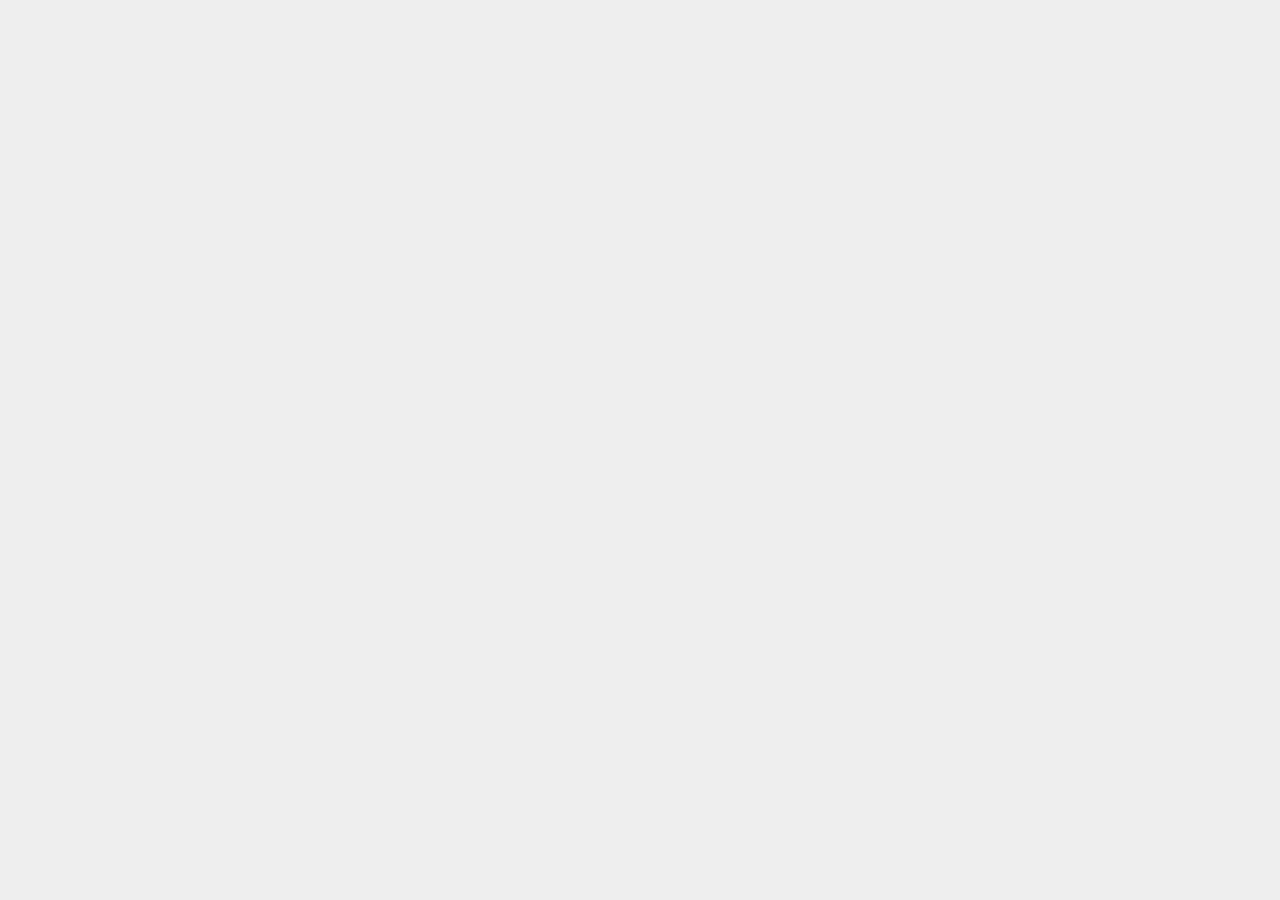
==== index.html @ 571a6769 "add new functionality" ====
<!DOCTYPE html>

<head>
    <meta name="viewport" content="width=device-width, initial-scale=1">
    <meta charset="utf-8">
    <title>Swipe Twitch - best clips on your phone</title>
    <meta name="description" content="Swipe Twitch - best clips on your phone">
    <meta name="robots" content="index, follow">
    <meta name="author" content="gaserd">
    <link rel="apple-touch-icon" sizes="180x180" href="apple-touch-icon.png">
    <link rel="icon" type="image/png" sizes="32x32" href="favicon-32x32.png">
    <link rel="icon" type="image/png" sizes="16x16" href="favicon-16x16.png">
    <link rel="manifest" href="site.webmanifest">
    <link rel="mask-icon" href="safari-pinned-tab.svg" color="#5bbad5">
    <meta name="msapplication-TileColor" content="#da532c">
    <meta name="theme-color" content="#ffffff">
    <meta name="apple-mobile-web-app-status-bar-style" content="black">

    <script src="https://hammerjs.github.io/dist/hammer.js"></script>
</head>

<body>
    <div class="main">
        <div class="swiper-container">
            <div class="swiper-wrapper">

            </div>
        </div>
    </div>

</body>

<style>
    html,
    body {
        position: relative;
        height: 100%;
    }

    body {
        background: #eee;
        font-family: Helvetica Neue, Helvetica, Arial, sans-serif;
        font-size: 14px;
        color: #000;
        margin: 0;
        padding: 0;
    }

    .main {
        overflow-y: hidden;
    }


    .main,
    .swiper-container,
    .swiper-wrapper,
    .swiper-slide {
        height: 100%;
    }

    .swiper-slide {
        background-color: #000;
        width: 100%;
        height: 100%;
    }

    .swiper-slide video {
        position: absolute;
        top: 0;
        left: 0;
        bottom: 0;
        right: 0;
        margin: auto;
    }

    .forbidden-error {
        color: #fff;
        padding: 1em;
    }
</style>

<script>

    let INDEX_VIEW_CLIP = 0
    let clips = []

    async function getClips() {
        let ID = 'ghotej777m8rk7kmsp5yp4oo9t3fjg'
        let TWITCH_URL = 'https://api.twitch.tv/kraken/clips/top?language=ru&period=week&limit=50'

        return fetch(TWITCH_URL, {
            headers: {
                'Accept': 'application/vnd.twitchtv.v5+json',
                'Client-ID': ID
            }
        })
            .then(data => data.json())
            .then(data => data.clips ? data.clips : [])
    }

    function clearVideo() {
        document.getElementById(`swiper-slide${INDEX_VIEW_CLIP}`).innerHTML = ''
    }

    function renderVideo(tracking_id) {

        let videoStatus = 0
        //0 - на паузе
        //1 - старт

        document.getElementById(`swiper-slide${INDEX_VIEW_CLIP}`).innerHTML += `<video style="width: 100%;" src="https://clips-media-assets2.twitch.tv/AT-cm%7C${tracking_id}.mp4"/>`

        setTimeout(function () {

            if (document.querySelector(`#swiper-slide${INDEX_VIEW_CLIP} video`).currentTime == 0) {
                videoStatus = 0
            } else {
                videoStatus = 1
            }

            document.querySelector(`#swiper-slide${INDEX_VIEW_CLIP} video`).addEventListener('click', function () {
                if (videoStatus == 0) {
                    document.querySelector(`#swiper-slide${INDEX_VIEW_CLIP} video`).play()
                    videoStatus = 1
                } else {
                    document.querySelector(`#swiper-slide${INDEX_VIEW_CLIP} video`).pause()
                    videoStatus = 0
                }
            })
        },1000)
    }

    function renderListClips(clips) {
        return `
            ${clips.map((clip, id) => `
                <div class="swiper-slide" id="swiper-slide${id}">
                    
                </div>`).join(' ')}
            `
    }

    function forbiddenErrorVideo() {
        let clip = clips[INDEX_VIEW_CLIP]
        return `<p class="forbidden-error">К сожалению Twitch не разрешил нам показывать клип от пользователя ${clip.broadcaster.display_name}, 
            но мы оставили для вас <a target="_blank" href="${clip.embed_url}">ссылку</a></p>`
    }

    function swipeUp() {
        clearVideo()

        INDEX_VIEW_CLIP++

        let tracking_id = clips[INDEX_VIEW_CLIP].tracking_id
        renderVideo(tracking_id)

        document.getElementById(`swiper-slide${INDEX_VIEW_CLIP}`).scrollIntoView({ block: "center", behavior: "smooth" });
        document.querySelector(`#swiper-slide${INDEX_VIEW_CLIP} video`).play()

        document.querySelector(`#swiper-slide${INDEX_VIEW_CLIP} video`).onerror = function () {
            document.querySelector(`#swiper-slide${INDEX_VIEW_CLIP}`).innerHTML += forbiddenErrorVideo()
        }
    }

    function swipeDown() {
        clearVideo()

        if (INDEX_VIEW_CLIP != 0)
            INDEX_VIEW_CLIP--

        let tracking_id = clips[INDEX_VIEW_CLIP].tracking_id
        renderVideo(tracking_id)

        document.getElementById(`swiper-slide${INDEX_VIEW_CLIP}`).scrollIntoView({ block: "center", behavior: "smooth" });
        document.querySelector(`#swiper-slide${INDEX_VIEW_CLIP} video`).play()

        document.querySelector(`#swiper-slide${INDEX_VIEW_CLIP} video`).onerror = function () {
            document.querySelector(`#swiper-slide${INDEX_VIEW_CLIP}`).innerHTML += forbiddenErrorVideo()
        }
    }

    async function main() {
        clips = await getClips()

        let wrapper = document.querySelector('.swiper-wrapper')
        wrapper.innerHTML = renderListClips(clips)

        //находим первый клип и рендерим его при запуске
        let tracking_id = clips[INDEX_VIEW_CLIP].tracking_id
        renderVideo(tracking_id)

        //инициализируем свайп машину
        let mc = new Hammer(wrapper)
        mc.get('swipe').set({
            direction: Hammer.DIRECTION_ALL,
            threshold: 1,
            velocity: 0.1
        })

        mc.on("swipeup", swipeUp)

        mc.on("swipedown", swipeDown)


    }

    main()
</script>

</html>
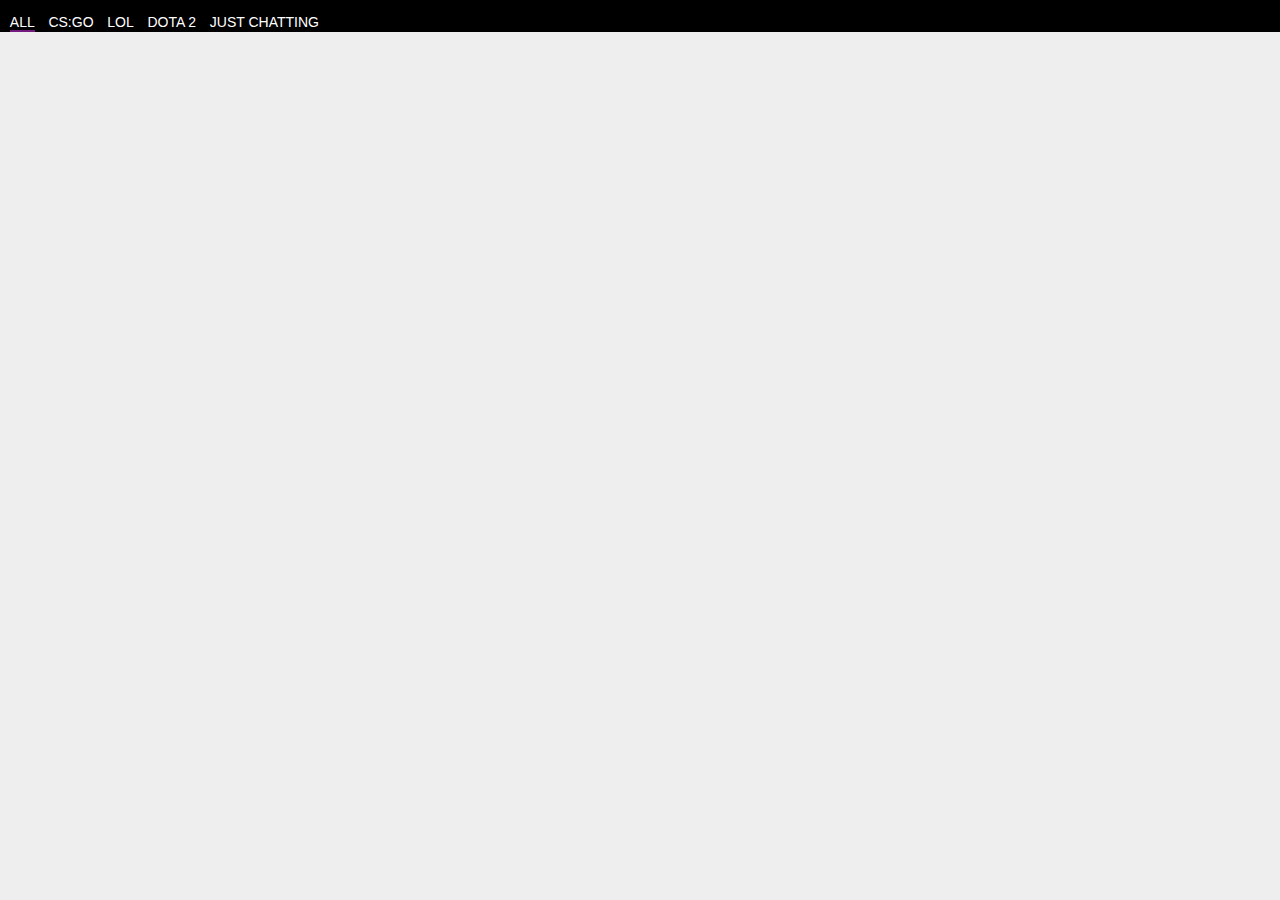
==== commit 7edf6ae4: "Add tabs" ====
--- a/index.html
+++ b/index.html
@@ -15,12 +15,22 @@
     <meta name="msapplication-TileColor" content="#da532c">
     <meta name="theme-color" content="#ffffff">
     <meta name="apple-mobile-web-app-status-bar-style" content="black">
+    <link rel="manifest" href="site.webmanifest">
 
     <script src="https://hammerjs.github.io/dist/hammer.js"></script>
 </head>
 
 <body>
     <div class="main">
+        <div class="games-tabs">
+            <ul class="tabs">
+                <li data-id='0' class="active">ALL</li>
+                <li data-id='1'>CS:GO</li>
+                <li data-id='2'>LOL</li>
+                <li data-id='3'>DOTA 2</li>
+                <li data-id='4'>JUST CHATTING</li>
+            </ul>
+        </div>
         <div class="swiper-container">
             <div class="swiper-wrapper">
 
@@ -75,18 +85,122 @@
 
     .forbidden-error {
         color: #fff;
-        padding: 1em;
+        padding: 0.7em;
+        padding-top: 3em;
+    }
+
+    .video-bottom {
+        position: absolute;
+        bottom: 1em;
+        width: 100%;
+    }
+
+    .broadcaster {
+        margin-left: 1em;
+    }
+
+    .broadcaster img {
+        display: inline-block;
+        vertical-align: top;
+        width: 50px;
+        height: 50px;
+        border-radius: 50px;
+    }
+
+    .broadcaster p {
+        display: inline-block;
+        color: #fff;
+        padding: 0;
+        margin: 0;
+        vertical-align: top;
+        line-height: 50px;
+        margin-left: 0.724em;
+    }
+
+    .share {
+        position: absolute;
+        right: 1em;
+        top: 0;
+        line-height: 50px;
+    }
+
+    #share-button {
+        background-color: rgb(117, 26, 126);
+        border: none;
+        color: #fff;
+    }
+
+    .games-tabs {
+        background-color: #000;
+        position: absolute;
+        top: 0;
+        left: 0;
+        width: 100%;
+    }
+
+    .tabs {
+        list-style: none;
+        padding: 0;
+        margin: 0;
+        margin-left: 0.7em;
+        margin-top: 1em;
+    }
+
+    .tabs li {
+        display: inline-block;
+        vertical-align: top;
+        margin: 0;
+        padding: 0;
+        margin-right: 0.7em;
+        color: #fff;
+        list-style: none;
+    }
+
+    .tabs li.active {
+        border-bottom: 2px solid rgb(117, 26, 126);
     }
 </style>
 
 <script>
+
+    /*
+    [-] сделать табы с категориями топ 10
+    [-] придумать как сделать бесконечную ленту
+    [-] исправить урл в кнопке шаринга
+    */
 
     let INDEX_VIEW_CLIP = 0
     let clips = []
+    let TABS = [
+        { name: 'ALL' },
+        { name: 'Counter-Strike: Global Offensive' },
+        { name: 'League of Legends' },
+        { name: 'Dota 2' },
+        { name: 'Just Chatting' }
+    ]
+    let INDEX_TABS = 0
+
+    // function getGames() {
+    //     //https://api.twitch.tv/kraken/search/games
+    //     let ID = 'ghotej777m8rk7kmsp5yp4oo9t3fjg'
+    //     let TWITCH_URL = 'https://api.twitch.tv/kraken/search/games?query=just'
+
+    //     return fetch(TWITCH_URL, {
+    //         headers: {
+    //             'Accept': 'application/vnd.twitchtv.v5+json',
+    //             'Client-ID': ID
+    //         }
+    //     })
+    //         .then(data => data.json())
+    //         .then(data => console.log(data))
+    // }
+
+    // console.log(getGames())
 
     async function getClips() {
         let ID = 'ghotej777m8rk7kmsp5yp4oo9t3fjg'
-        let TWITCH_URL = 'https://api.twitch.tv/kraken/clips/top?language=ru&period=week&limit=50'
+        let game = (INDEX_TABS != 0) ? `&game=${TABS[INDEX_TABS].name}` : ''
+        let TWITCH_URL = `https://api.twitch.tv/kraken/clips/top?period=day&limit=90${game}`
 
         return fetch(TWITCH_URL, {
             headers: {
@@ -102,32 +216,61 @@
         document.getElementById(`swiper-slide${INDEX_VIEW_CLIP}`).innerHTML = ''
     }
 
-    function renderVideo(tracking_id) {
+    function renderVideo() {
 
         let videoStatus = 0
         //0 - на паузе
         //1 - старт
-
-        document.getElementById(`swiper-slide${INDEX_VIEW_CLIP}`).innerHTML += `<video style="width: 100%;" src="https://clips-media-assets2.twitch.tv/AT-cm%7C${tracking_id}.mp4"/>`
-
-        setTimeout(function () {
-
-            if (document.querySelector(`#swiper-slide${INDEX_VIEW_CLIP} video`).currentTime == 0) {
+        let clip = clips[INDEX_VIEW_CLIP]
+
+        document.getElementById(`swiper-slide${INDEX_VIEW_CLIP}`).innerHTML += `
+        <video playsinline style="width: 100%;" src="https://clips-media-assets2.twitch.tv/AT-cm%7C${clip.tracking_id}.mp4"></video>
+        <div class="video-bottom">
+            <div class="broadcaster">
+                <a href="${clip.broadcaster.channel_url}" target="_blank">
+                    <img src="${clip.broadcaster.logo}"><p>${clip.broadcaster.display_name}</p>
+                </a>
+            </div>
+            <div class="share">
+                <button id="share-button">SHARE</button>
+            </div>
+        </div>
+        `
+
+
+        let btnShare = document.querySelector('#share-button')
+        let video = document.querySelector(`#swiper-slide${INDEX_VIEW_CLIP} video`)
+
+        if (video.currentTime == 0) {
+            videoStatus = 0
+        } else {
+            videoStatus = 1
+        }
+
+        video.addEventListener('click', function () {
+            if (videoStatus == 0) {
+                video.play()
+                videoStatus = 1
+            } else {
+                video.pause()
                 videoStatus = 0
-            } else {
-                videoStatus = 1
             }
-
-            document.querySelector(`#swiper-slide${INDEX_VIEW_CLIP} video`).addEventListener('click', function () {
-                if (videoStatus == 0) {
-                    document.querySelector(`#swiper-slide${INDEX_VIEW_CLIP} video`).play()
-                    videoStatus = 1
-                } else {
-                    document.querySelector(`#swiper-slide${INDEX_VIEW_CLIP} video`).pause()
-                    videoStatus = 0
-                }
-            })
-        },1000)
+        })
+
+        btnShare.addEventListener('click', async function () {
+
+            let shareData = {
+                title: clip.title,
+                text: 'I share this with https://gaserd.github.io/swipetwitch/',
+                url: clip.url,
+            }
+
+            try {
+                await navigator.share(shareData)
+            } catch (err) {
+                console.log(err)
+            }
+        })
     }
 
     function renderListClips(clips) {
@@ -149,9 +292,7 @@
         clearVideo()
 
         INDEX_VIEW_CLIP++
-
-        let tracking_id = clips[INDEX_VIEW_CLIP].tracking_id
-        renderVideo(tracking_id)
+        renderVideo()
 
         document.getElementById(`swiper-slide${INDEX_VIEW_CLIP}`).scrollIntoView({ block: "center", behavior: "smooth" });
         document.querySelector(`#swiper-slide${INDEX_VIEW_CLIP} video`).play()
@@ -167,14 +308,20 @@
         if (INDEX_VIEW_CLIP != 0)
             INDEX_VIEW_CLIP--
 
-        let tracking_id = clips[INDEX_VIEW_CLIP].tracking_id
-        renderVideo(tracking_id)
+        renderVideo()
 
         document.getElementById(`swiper-slide${INDEX_VIEW_CLIP}`).scrollIntoView({ block: "center", behavior: "smooth" });
         document.querySelector(`#swiper-slide${INDEX_VIEW_CLIP} video`).play()
 
         document.querySelector(`#swiper-slide${INDEX_VIEW_CLIP} video`).onerror = function () {
             document.querySelector(`#swiper-slide${INDEX_VIEW_CLIP}`).innerHTML += forbiddenErrorVideo()
+        }
+    }
+
+    function clearActiveStateTabs() {
+        let tabs = document.querySelectorAll('.tabs li')
+        for (let i = 0; i < tabs.length; i++) {
+            tabs[i].classList.remove('active')
         }
     }
 
@@ -187,6 +334,10 @@
         //находим первый клип и рендерим его при запуске
         let tracking_id = clips[INDEX_VIEW_CLIP].tracking_id
         renderVideo(tracking_id)
+
+        document.querySelector(`#swiper-slide${INDEX_VIEW_CLIP} video`).onerror = function () {
+            document.querySelector(`#swiper-slide${INDEX_VIEW_CLIP}`).innerHTML += forbiddenErrorVideo()
+        }
 
         //инициализируем свайп машину
         let mc = new Hammer(wrapper)
@@ -201,6 +352,34 @@
         mc.on("swipedown", swipeDown)
 
 
+
+        let tabs = document.querySelectorAll('.tabs li')
+        for (let i = 0; i < tabs.length; i++) {
+            let tab = tabs[i]
+            tab.addEventListener('click', async function () {
+                let id = Number(tab.getAttribute('data-id'))
+                clearActiveStateTabs()
+                tab.classList.add('active')
+                INDEX_TABS = id
+                INDEX_VIEW_CLIP = 0
+
+                clips = await getClips()
+
+                let wrapper = document.querySelector('.swiper-wrapper')
+                wrapper.innerHTML = renderListClips(clips)
+
+                //находим первый клип и рендерим его при запуске
+                let tracking_id = clips[INDEX_VIEW_CLIP].tracking_id
+                renderVideo(tracking_id)
+
+                document.querySelector(`#swiper-slide${INDEX_VIEW_CLIP} video`).onerror = function () {
+                    document.querySelector(`#swiper-slide${INDEX_VIEW_CLIP}`).innerHTML += forbiddenErrorVideo()
+                }
+
+            })
+        }
+
+
     }
 
     main()
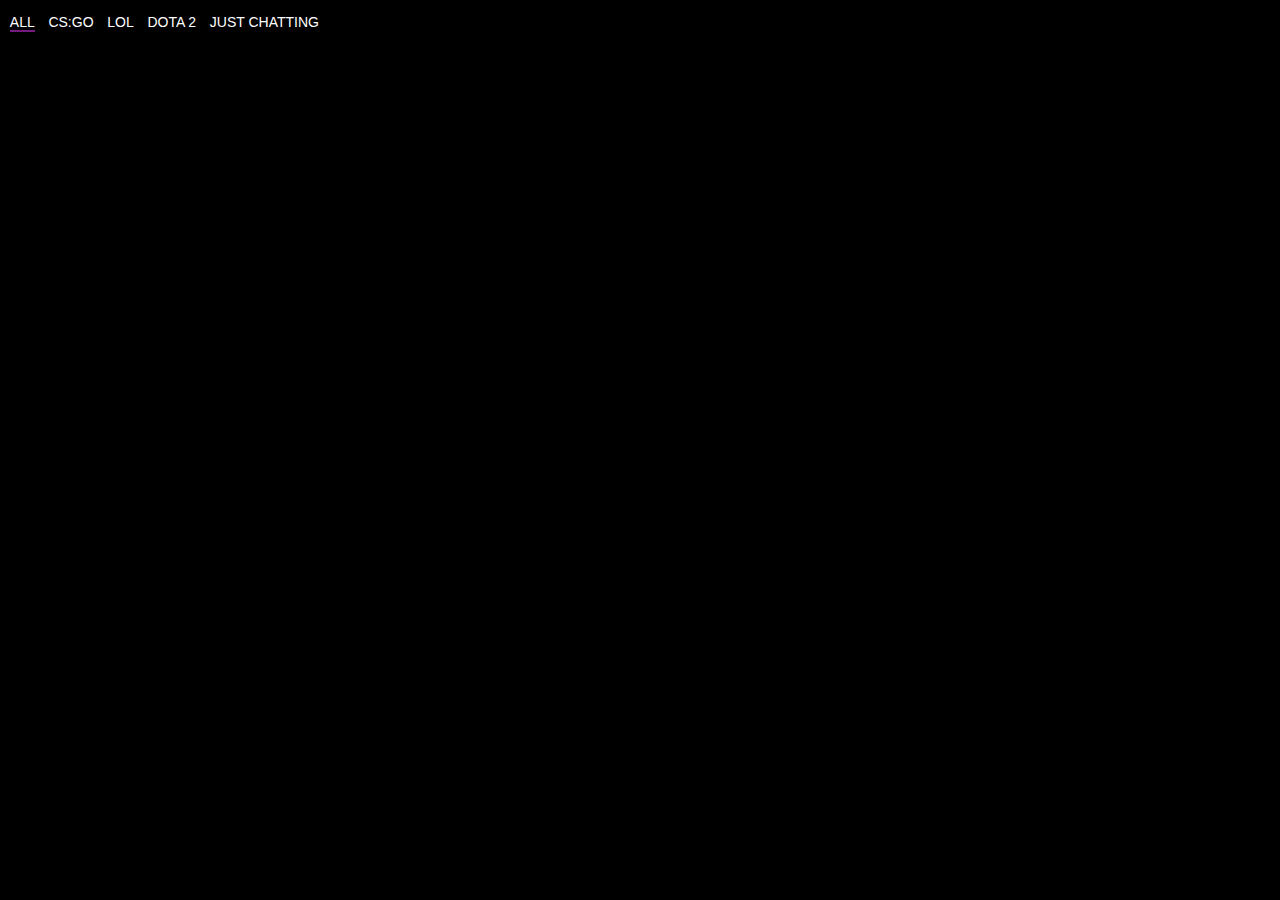
==== commit 8dcad866: "added new functionality" ====
--- a/index.html
+++ b/index.html
@@ -3,7 +3,7 @@
 <head>
     <meta name="viewport" content="width=device-width, initial-scale=1">
     <meta charset="utf-8">
-    <title>Swipe Twitch - best clips on your phone</title>
+    <title>Swipe Twitch</title>
     <meta name="description" content="Swipe Twitch - best clips on your phone">
     <meta name="robots" content="index, follow">
     <meta name="author" content="gaserd">
@@ -15,9 +15,11 @@
     <meta name="msapplication-TileColor" content="#da532c">
     <meta name="theme-color" content="#ffffff">
     <meta name="apple-mobile-web-app-status-bar-style" content="black">
-    <link rel="manifest" href="site.webmanifest">
 
     <script src="https://hammerjs.github.io/dist/hammer.js"></script>
+    <script src="./components/VideoWrapper/index.js"></script>
+
+    <link rel="stylesheet" href="./components/VideoWrapper/style.css"></link>
 </head>
 
 <body>
@@ -45,10 +47,10 @@
     body {
         position: relative;
         height: 100%;
+        background-color: #000;
     }
 
     body {
-        background: #eee;
         font-family: Helvetica Neue, Helvetica, Arial, sans-serif;
         font-size: 14px;
         color: #000;
@@ -74,61 +76,7 @@
         height: 100%;
     }
 
-    .swiper-slide video {
-        position: absolute;
-        top: 0;
-        left: 0;
-        bottom: 0;
-        right: 0;
-        margin: auto;
-    }
-
-    .forbidden-error {
-        color: #fff;
-        padding: 0.7em;
-        padding-top: 3em;
-    }
-
-    .video-bottom {
-        position: absolute;
-        bottom: 1em;
-        width: 100%;
-    }
-
-    .broadcaster {
-        margin-left: 1em;
-    }
-
-    .broadcaster img {
-        display: inline-block;
-        vertical-align: top;
-        width: 50px;
-        height: 50px;
-        border-radius: 50px;
-    }
-
-    .broadcaster p {
-        display: inline-block;
-        color: #fff;
-        padding: 0;
-        margin: 0;
-        vertical-align: top;
-        line-height: 50px;
-        margin-left: 0.724em;
-    }
-
-    .share {
-        position: absolute;
-        right: 1em;
-        top: 0;
-        line-height: 50px;
-    }
-
-    #share-button {
-        background-color: rgb(117, 26, 126);
-        border: none;
-        color: #fff;
-    }
+    
 
     .games-tabs {
         background-color: #000;
@@ -164,9 +112,13 @@
 <script>
 
     /*
-    [-] сделать табы с категориями топ 10
+    [+] сделать табы с категориями топ 10
     [-] придумать как сделать бесконечную ленту
-    [-] исправить урл в кнопке шаринга
+    [+] исправить урл в кнопке шаринга
+    [-] добавить настройки языка
+    [-] сделать сраницу стримера
+    [-] сделать шаринг на видео в самом сервисе
+    [-] добавить кол-во просмотренных к видео
     */
 
     let INDEX_VIEW_CLIP = 0
@@ -180,23 +132,6 @@
     ]
     let INDEX_TABS = 0
 
-    // function getGames() {
-    //     //https://api.twitch.tv/kraken/search/games
-    //     let ID = 'ghotej777m8rk7kmsp5yp4oo9t3fjg'
-    //     let TWITCH_URL = 'https://api.twitch.tv/kraken/search/games?query=just'
-
-    //     return fetch(TWITCH_URL, {
-    //         headers: {
-    //             'Accept': 'application/vnd.twitchtv.v5+json',
-    //             'Client-ID': ID
-    //         }
-    //     })
-    //         .then(data => data.json())
-    //         .then(data => console.log(data))
-    // }
-
-    // console.log(getGames())
-
     async function getClips() {
         let ID = 'ghotej777m8rk7kmsp5yp4oo9t3fjg'
         let game = (INDEX_TABS != 0) ? `&game=${TABS[INDEX_TABS].name}` : ''
@@ -212,66 +147,7 @@
             .then(data => data.clips ? data.clips : [])
     }
 
-    function clearVideo() {
-        document.getElementById(`swiper-slide${INDEX_VIEW_CLIP}`).innerHTML = ''
-    }
-
-    function renderVideo() {
-
-        let videoStatus = 0
-        //0 - на паузе
-        //1 - старт
-        let clip = clips[INDEX_VIEW_CLIP]
-
-        document.getElementById(`swiper-slide${INDEX_VIEW_CLIP}`).innerHTML += `
-        <video playsinline style="width: 100%;" src="https://clips-media-assets2.twitch.tv/AT-cm%7C${clip.tracking_id}.mp4"></video>
-        <div class="video-bottom">
-            <div class="broadcaster">
-                <a href="${clip.broadcaster.channel_url}" target="_blank">
-                    <img src="${clip.broadcaster.logo}"><p>${clip.broadcaster.display_name}</p>
-                </a>
-            </div>
-            <div class="share">
-                <button id="share-button">SHARE</button>
-            </div>
-        </div>
-        `
-
-
-        let btnShare = document.querySelector('#share-button')
-        let video = document.querySelector(`#swiper-slide${INDEX_VIEW_CLIP} video`)
-
-        if (video.currentTime == 0) {
-            videoStatus = 0
-        } else {
-            videoStatus = 1
-        }
-
-        video.addEventListener('click', function () {
-            if (videoStatus == 0) {
-                video.play()
-                videoStatus = 1
-            } else {
-                video.pause()
-                videoStatus = 0
-            }
-        })
-
-        btnShare.addEventListener('click', async function () {
-
-            let shareData = {
-                title: clip.title,
-                text: 'I share this with https://gaserd.github.io/swipetwitch/',
-                url: clip.url,
-            }
-
-            try {
-                await navigator.share(shareData)
-            } catch (err) {
-                console.log(err)
-            }
-        })
-    }
+    
 
     function renderListClips(clips) {
         return `
@@ -282,17 +158,13 @@
             `
     }
 
-    function forbiddenErrorVideo() {
-        let clip = clips[INDEX_VIEW_CLIP]
-        return `<p class="forbidden-error">К сожалению Twitch не разрешил нам показывать клип от пользователя ${clip.broadcaster.display_name}, 
-            но мы оставили для вас <a target="_blank" href="${clip.embed_url}">ссылку</a></p>`
-    }
+    
 
     function swipeUp() {
         clearVideo()
 
         INDEX_VIEW_CLIP++
-        renderVideo()
+        renderVideo(clips[INDEX_VIEW_CLIP])
 
         document.getElementById(`swiper-slide${INDEX_VIEW_CLIP}`).scrollIntoView({ block: "center", behavior: "smooth" });
         document.querySelector(`#swiper-slide${INDEX_VIEW_CLIP} video`).play()
@@ -308,7 +180,7 @@
         if (INDEX_VIEW_CLIP != 0)
             INDEX_VIEW_CLIP--
 
-        renderVideo()
+        renderVideo(clips[INDEX_VIEW_CLIP])
 
         document.getElementById(`swiper-slide${INDEX_VIEW_CLIP}`).scrollIntoView({ block: "center", behavior: "smooth" });
         document.querySelector(`#swiper-slide${INDEX_VIEW_CLIP} video`).play()
@@ -331,9 +203,7 @@
         let wrapper = document.querySelector('.swiper-wrapper')
         wrapper.innerHTML = renderListClips(clips)
 
-        //находим первый клип и рендерим его при запуске
-        let tracking_id = clips[INDEX_VIEW_CLIP].tracking_id
-        renderVideo(tracking_id)
+        renderVideo(clips[INDEX_VIEW_CLIP])
 
         document.querySelector(`#swiper-slide${INDEX_VIEW_CLIP} video`).onerror = function () {
             document.querySelector(`#swiper-slide${INDEX_VIEW_CLIP}`).innerHTML += forbiddenErrorVideo()
@@ -368,9 +238,7 @@
                 let wrapper = document.querySelector('.swiper-wrapper')
                 wrapper.innerHTML = renderListClips(clips)
 
-                //находим первый клип и рендерим его при запуске
-                let tracking_id = clips[INDEX_VIEW_CLIP].tracking_id
-                renderVideo(tracking_id)
+                renderVideo(clips[INDEX_VIEW_CLIP])
 
                 document.querySelector(`#swiper-slide${INDEX_VIEW_CLIP} video`).onerror = function () {
                     document.querySelector(`#swiper-slide${INDEX_VIEW_CLIP}`).innerHTML += forbiddenErrorVideo()
--- a/components/VideoWrapper/style.css
+++ b/components/VideoWrapper/style.css
@@ -0,0 +1,76 @@
+.swiper-slide video {
+    position: absolute;
+    top: 0;
+    left: 0;
+    bottom: 0;
+    right: 0;
+    margin: auto;
+}
+
+.forbidden-error {
+    color: #fff;
+    padding: 0.7em;
+    padding-top: 3em;
+}
+
+.forbidden-error a {
+    text-decoration: none;
+    color: rgb(117, 26, 126);
+}
+
+.video-bottom {
+    position: absolute;
+    bottom: 1em;
+    width: 100%;
+}
+
+.broadcaster {
+    margin-left: 1em;
+}
+
+.broadcaster img {
+    display: inline-block;
+    vertical-align: top;
+    width: 50px;
+    height: 50px;
+    border-radius: 50px;
+}
+
+.broadcaster p {
+    display: inline-block;
+    color: #fff;
+    padding: 0;
+    margin: 0;
+    vertical-align: top;
+    margin-left: 0.724em;
+}
+
+.broadcaster .title {
+    font-size: 1.4em;
+    white-space: nowrap;
+    text-overflow: ellipsis;
+    max-width: 60%;
+    overflow: hidden;
+    position: absolute;
+}
+
+.share {
+    position: absolute;
+    right: 1em;
+    top: 0;
+    line-height: 50px;
+}
+
+#share-button {
+    background-color: rgb(117, 26, 126);
+    border: none;
+    color: #fff;
+}
+
+.views {
+    color: #fff;
+    position: absolute;
+    bottom: 5em;
+    right: 1em;
+}
+
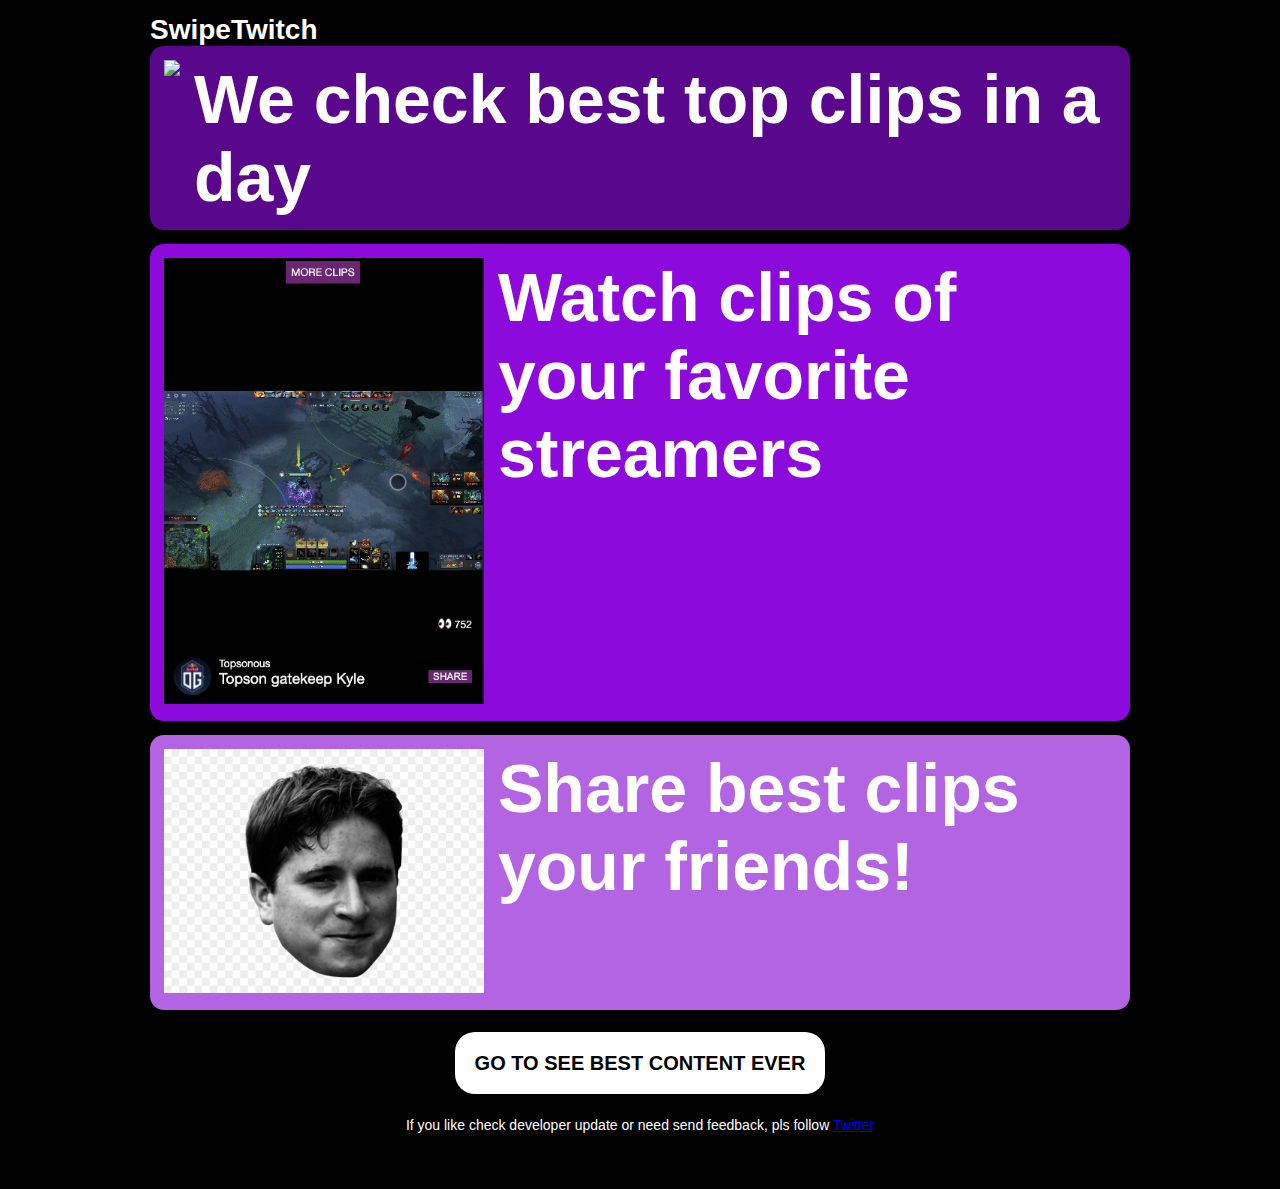
==== commit 03f78f8c: "add lending page / add analytics" ====
--- a/index.html
+++ b/index.html
@@ -15,242 +15,141 @@
     <meta name="msapplication-TileColor" content="#da532c">
     <meta name="theme-color" content="#ffffff">
     <meta name="apple-mobile-web-app-status-bar-style" content="black">
+</head>
 
-    <script src="https://hammerjs.github.io/dist/hammer.js"></script>
-    <script src="./components/VideoWrapper/index.js"></script>
-
-    <link rel="stylesheet" href="./components/VideoWrapper/style.css"></link>
-</head>
+<!-- Yandex.Metrika counter -->
+<script type="text/javascript" >
+    (function(m,e,t,r,i,k,a){m[i]=m[i]||function(){(m[i].a=m[i].a||[]).push(arguments)};
+    m[i].l=1*new Date();k=e.createElement(t),a=e.getElementsByTagName(t)[0],k.async=1,k.src=r,a.parentNode.insertBefore(k,a)})
+    (window, document, "script", "https://mc.yandex.ru/metrika/tag.js", "ym");
+ 
+    ym(83338954, "init", {
+         clickmap:true,
+         trackLinks:true,
+         accurateTrackBounce:true,
+         webvisor:true
+    });
+ </script>
+ <noscript><div><img src="https://mc.yandex.ru/watch/83338954" style="position:absolute; left:-9999px;" alt="" /></div></noscript>
+ <!-- /Yandex.Metrika counter -->
 
 <body>
     <div class="main">
-        <div class="games-tabs">
-            <ul class="tabs">
-                <li data-id='0' class="active">ALL</li>
-                <li data-id='1'>CS:GO</li>
-                <li data-id='2'>LOL</li>
-                <li data-id='3'>DOTA 2</li>
-                <li data-id='4'>JUST CHATTING</li>
-            </ul>
+        <h1>SwipeTwitch</h1>
+        <div class="block">
+            <div class="img_container">
+                <img src="./img/example_service.gif">
+            </div>
+            <div class="description_container">
+                <h2>We check best top clips in a day</h2>
+            </div>
         </div>
-        <div class="swiper-container">
-            <div class="swiper-wrapper">
 
+        <div class="block second_block">
+            <div class="img_container">
+                <img src="./img/example_streamers.gif">
             </div>
+            <div class="description_container">
+                <h2>Watch clips of your favorite streamers</h2>
+            </div>
+        </div>
+
+        <div class="block third_block">
+            <div class="img_container">
+                <img src="./img/kappa.png">
+            </div>
+            <div class="description_container">
+                <h2>Share best clips your friends!</h2>
+            </div>
+        </div>
+
+        <div class="link_container">
+            <a class="link_to_clips" href="./clips.html">GO TO SEE BEST CONTENT EVER</a>
+        </div>
+
+        <div class="link_container">
+            <p>If you like check developer update or need send feedback, pls follow <a target="_blank" href="https://twitter.com/gaserdgg">Twitter</a></p>
         </div>
     </div>
 
 </body>
-
 <style>
     html,
     body {
-        position: relative;
-        height: 100%;
         background-color: #000;
+    }
+
+    h1,
+    h2,
+    p {
+        margin: 0;
+        padding: 0;
     }
 
     body {
         font-family: Helvetica Neue, Helvetica, Arial, sans-serif;
         font-size: 14px;
-        color: #000;
+        color: #fff;
         margin: 0;
         padding: 0;
     }
 
     .main {
-        overflow-y: hidden;
+        max-width: 980px;
+        padding: 1em;
+        margin: 0 auto;
     }
 
-
-    .main,
-    .swiper-container,
-    .swiper-wrapper,
-    .swiper-slide {
-        height: 100%;
+    .block {
+        background-color: #59078c;
+        padding: 1em;
+        border-radius: 1em;
+        display: flex;
+        margin-bottom: 1em;
     }
 
-    .swiper-slide {
-        background-color: #000;
-        width: 100%;
-        height: 100%;
+    .second_block {
+        background-color: #8c0bdc;
     }
 
-    
-
-    .games-tabs {
-        background-color: #000;
-        position: absolute;
-        top: 0;
-        left: 0;
-        width: 100%;
+    .third_block {
+        background-color: #b264e2;
     }
 
-    .tabs {
-        list-style: none;
-        padding: 0;
-        margin: 0;
-        margin-left: 0.7em;
-        margin-top: 1em;
+    .img_container img {
+        width: 320px;
     }
 
-    .tabs li {
-        display: inline-block;
-        vertical-align: top;
-        margin: 0;
-        padding: 0;
-        margin-right: 0.7em;
-        color: #fff;
-        list-style: none;
+    .img_container {
+        flex-grow: 1;
     }
 
-    .tabs li.active {
-        border-bottom: 2px solid rgb(117, 26, 126);
+    .description_container {
+        margin-left: 1em;
+        flex-grow: 2;
+    }
+
+    .description_container h2 {
+        font-size: 68px;
+    }
+
+    .link_to_clips {
+        text-decoration: none;
+        padding: 1em;
+        text-align: center;
+        background-color: #ffffff;
+        border-radius: 1em;
+        color: #000;
+        font-weight: bolder;
+        font-size: 20px;
+    }
+
+    .link_container {
+        width: 100%;
+        text-align: center;
+        margin-top: 3em;
+        margin-bottom: 3em;
     }
 </style>
 
-<script>
-
-    /*
-    [+] сделать табы с категориями топ 10
-    [-] придумать как сделать бесконечную ленту
-    [+] исправить урл в кнопке шаринга
-    [-] добавить настройки языка
-    [-] сделать сраницу стримера
-    [-] сделать шаринг на видео в самом сервисе
-    [-] добавить кол-во просмотренных к видео
-    */
-
-    let INDEX_VIEW_CLIP = 0
-    let clips = []
-    let TABS = [
-        { name: 'ALL' },
-        { name: 'Counter-Strike: Global Offensive' },
-        { name: 'League of Legends' },
-        { name: 'Dota 2' },
-        { name: 'Just Chatting' }
-    ]
-    let INDEX_TABS = 0
-
-    async function getClips() {
-        let ID = 'ghotej777m8rk7kmsp5yp4oo9t3fjg'
-        let game = (INDEX_TABS != 0) ? `&game=${TABS[INDEX_TABS].name}` : ''
-        let TWITCH_URL = `https://api.twitch.tv/kraken/clips/top?period=day&limit=90${game}`
-
-        return fetch(TWITCH_URL, {
-            headers: {
-                'Accept': 'application/vnd.twitchtv.v5+json',
-                'Client-ID': ID
-            }
-        })
-            .then(data => data.json())
-            .then(data => data.clips ? data.clips : [])
-    }
-
-    
-
-    function renderListClips(clips) {
-        return `
-            ${clips.map((clip, id) => `
-                <div class="swiper-slide" id="swiper-slide${id}">
-                    
-                </div>`).join(' ')}
-            `
-    }
-
-    
-
-    function swipeUp() {
-        clearVideo()
-
-        INDEX_VIEW_CLIP++
-        renderVideo(clips[INDEX_VIEW_CLIP])
-
-        document.getElementById(`swiper-slide${INDEX_VIEW_CLIP}`).scrollIntoView({ block: "center", behavior: "smooth" });
-        document.querySelector(`#swiper-slide${INDEX_VIEW_CLIP} video`).play()
-
-        document.querySelector(`#swiper-slide${INDEX_VIEW_CLIP} video`).onerror = function () {
-            document.querySelector(`#swiper-slide${INDEX_VIEW_CLIP}`).innerHTML += forbiddenErrorVideo()
-        }
-    }
-
-    function swipeDown() {
-        clearVideo()
-
-        if (INDEX_VIEW_CLIP != 0)
-            INDEX_VIEW_CLIP--
-
-        renderVideo(clips[INDEX_VIEW_CLIP])
-
-        document.getElementById(`swiper-slide${INDEX_VIEW_CLIP}`).scrollIntoView({ block: "center", behavior: "smooth" });
-        document.querySelector(`#swiper-slide${INDEX_VIEW_CLIP} video`).play()
-
-        document.querySelector(`#swiper-slide${INDEX_VIEW_CLIP} video`).onerror = function () {
-            document.querySelector(`#swiper-slide${INDEX_VIEW_CLIP}`).innerHTML += forbiddenErrorVideo()
-        }
-    }
-
-    function clearActiveStateTabs() {
-        let tabs = document.querySelectorAll('.tabs li')
-        for (let i = 0; i < tabs.length; i++) {
-            tabs[i].classList.remove('active')
-        }
-    }
-
-    async function main() {
-        clips = await getClips()
-
-        let wrapper = document.querySelector('.swiper-wrapper')
-        wrapper.innerHTML = renderListClips(clips)
-
-        renderVideo(clips[INDEX_VIEW_CLIP])
-
-        document.querySelector(`#swiper-slide${INDEX_VIEW_CLIP} video`).onerror = function () {
-            document.querySelector(`#swiper-slide${INDEX_VIEW_CLIP}`).innerHTML += forbiddenErrorVideo()
-        }
-
-        //инициализируем свайп машину
-        let mc = new Hammer(wrapper)
-        mc.get('swipe').set({
-            direction: Hammer.DIRECTION_ALL,
-            threshold: 1,
-            velocity: 0.1
-        })
-
-        mc.on("swipeup", swipeUp)
-
-        mc.on("swipedown", swipeDown)
-
-
-
-        let tabs = document.querySelectorAll('.tabs li')
-        for (let i = 0; i < tabs.length; i++) {
-            let tab = tabs[i]
-            tab.addEventListener('click', async function () {
-                let id = Number(tab.getAttribute('data-id'))
-                clearActiveStateTabs()
-                tab.classList.add('active')
-                INDEX_TABS = id
-                INDEX_VIEW_CLIP = 0
-
-                clips = await getClips()
-
-                let wrapper = document.querySelector('.swiper-wrapper')
-                wrapper.innerHTML = renderListClips(clips)
-
-                renderVideo(clips[INDEX_VIEW_CLIP])
-
-                document.querySelector(`#swiper-slide${INDEX_VIEW_CLIP} video`).onerror = function () {
-                    document.querySelector(`#swiper-slide${INDEX_VIEW_CLIP}`).innerHTML += forbiddenErrorVideo()
-                }
-
-            })
-        }
-
-
-    }
-
-    main()
-</script>
-
 </html>